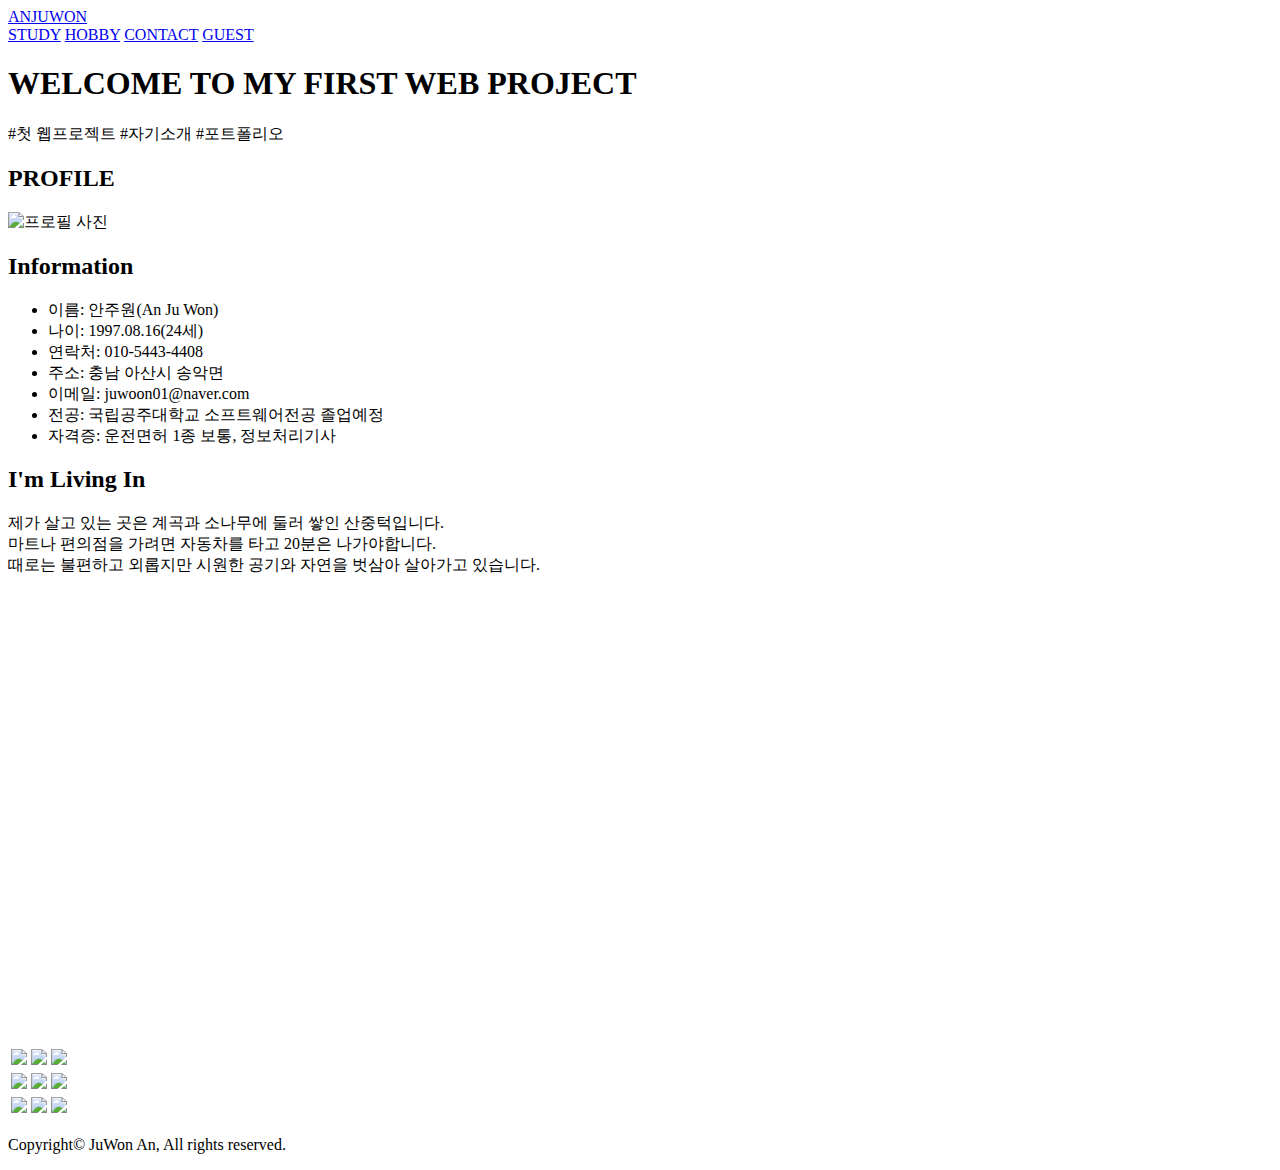
==== index.html @ ea6589c7 "index.html first commit" ====
<!DOCTYPE html>
<html>

<head>
	<meta charset="utf-8">
	<meta name="description" content="자기소개">

	<link rel="stylesheet" type="text/css" href="CSS/main.css">

	<title>안주원의 자기소개</title>
</head>

<body>
	<header class="header">
		<div class="nav_wrap">
			<a class="home" href="index.html">ANJUWON</a>
			<nav class="nav">
				<a href="HTML/study.html">STUDY</a>
				<a href="HTML/hobby.html">HOBBY</a>
				<a href="HTML/contact.html">CONTACT</a>
				<a href="HTML/guest.html">GUEST</a>
			</nav>
		</div>
	</header>

	<section class="intro_bg">
		<div class="welcome">
			<h1>WELCOME TO MY FIRST WEB PROJECT</h1>
			<p>#첫 웹프로젝트 #자기소개 #포트폴리오</p>
		</div>
	</section>


	<div class="profile_wrap">
		<section class="profile">
			<h2 class="section_head">PROFILE</h2>
			<div class="div_left">
				<img src="./Images/profile_photo.jpg" alt="프로필 사진" class="profile_img">
			</div>

			<div class="div_right">
				<h2>Information</h2>
				<ul class="info_list">
					<li>
						<span>이름: </span>
						안주원(An Ju Won)
					</li>
					<li>
						<span>나이: </span>
						1997.08.16(24세)
					</li>
					<li>
						<span>연락처: </span>
						010-5443-4408
					</li>
					<li>
						<span>주소: </span>
						충남 아산시 송악면
					</li>
					<li>
						<span>이메일: </span>
						juwoon01@naver.com
					</li>
					<li>
						<span>전공: </span>
						국립공주대학교 소프트웨어전공 졸업예정
					</li>
					<li>
						<span>자격증: </span>
						운전면허 1종 보통, 정보처리기사
					</li>
				</ul>
			</div>
		</section>
	</div>



	<div class="location">
		<h2 class="section_head">I'm Living In</h2>

		<div class="text_wrap">
			<p class="loc_text">
				제가 살고 있는 곳은 계곡과 소나무에 둘러 쌓인 산중턱입니다.
				<br>
				마트나 편의점을 가려면 자동차를 타고 20분은 나가야합니다.
				<br>
				때로는 불편하고 외롭지만 시원한 공기와 자연을 벗삼아 살아가고 있습니다.
			</p>
		</div>

		<div class="map_wrap">
			<iframe class="map"
				src="https://www.google.com/maps/embed?pb=!1m18!1m12!1m3!1d3198.404693187673!2d126.96898341524535!3d36.71284077996655!2m3!1f0!2f0!3f0!3m2!1i1024!2i768!4f13.1!3m3!1m2!1s0x357add48d93bfc41%3A0xab27e3c24f3430d!2z7Lap7LKt64Ko64-EIOyVhOyCsOyLnCDshqHslYXrqbQg7Iah7JWF66GcNDAw67KI6ri4IDExNy0yNQ!5e0!3m2!1sko!2skr!4v1593007407783!5m2!1sko!2skr"
				width="600" height="450" frameborder="0" style="border:0;" allowfullscreen="" aria-hidden="false" tabindex="0"></iframe>
		</div>

		<table class="photo_table">
			<tr>
				<td>
					<img src="./Images/photo_01.jpg" class="table_img">
				</td>
				<td>
					<img src="./Images/photo_02.jpg" class="table_img">
				</td>
				<td>
					<img src="./Images/photo_03.jpg" class="table_img">
				</td>
			</tr>
			<tr>
				<td>
					<img src="./Images/photo_04.jpg" class="table_img">
				</td>
				<td>
					<img src="./Images/photo_05.jpg" class="table_img">
				</td>
				<td>
					<img src="./Images/photo_06.jpg" class="table_img">
				</td>
			</tr>
			<tr>
				<td>
					<img src="./Images/photo_07.jpg" class="table_img">
				</td>
				<td>
					<img src="./Images/photo_08.jpg" class="table_img">
				</td>
				<td>
					<img src="./Images/photo_09.jpg" class="table_img">
				</td>
			</tr>
		</table>

	</div>


	<footer class="footer">
		<p> Copyright© JuWon An, All rights reserved.</p>
	</footer>


</body>

</html>
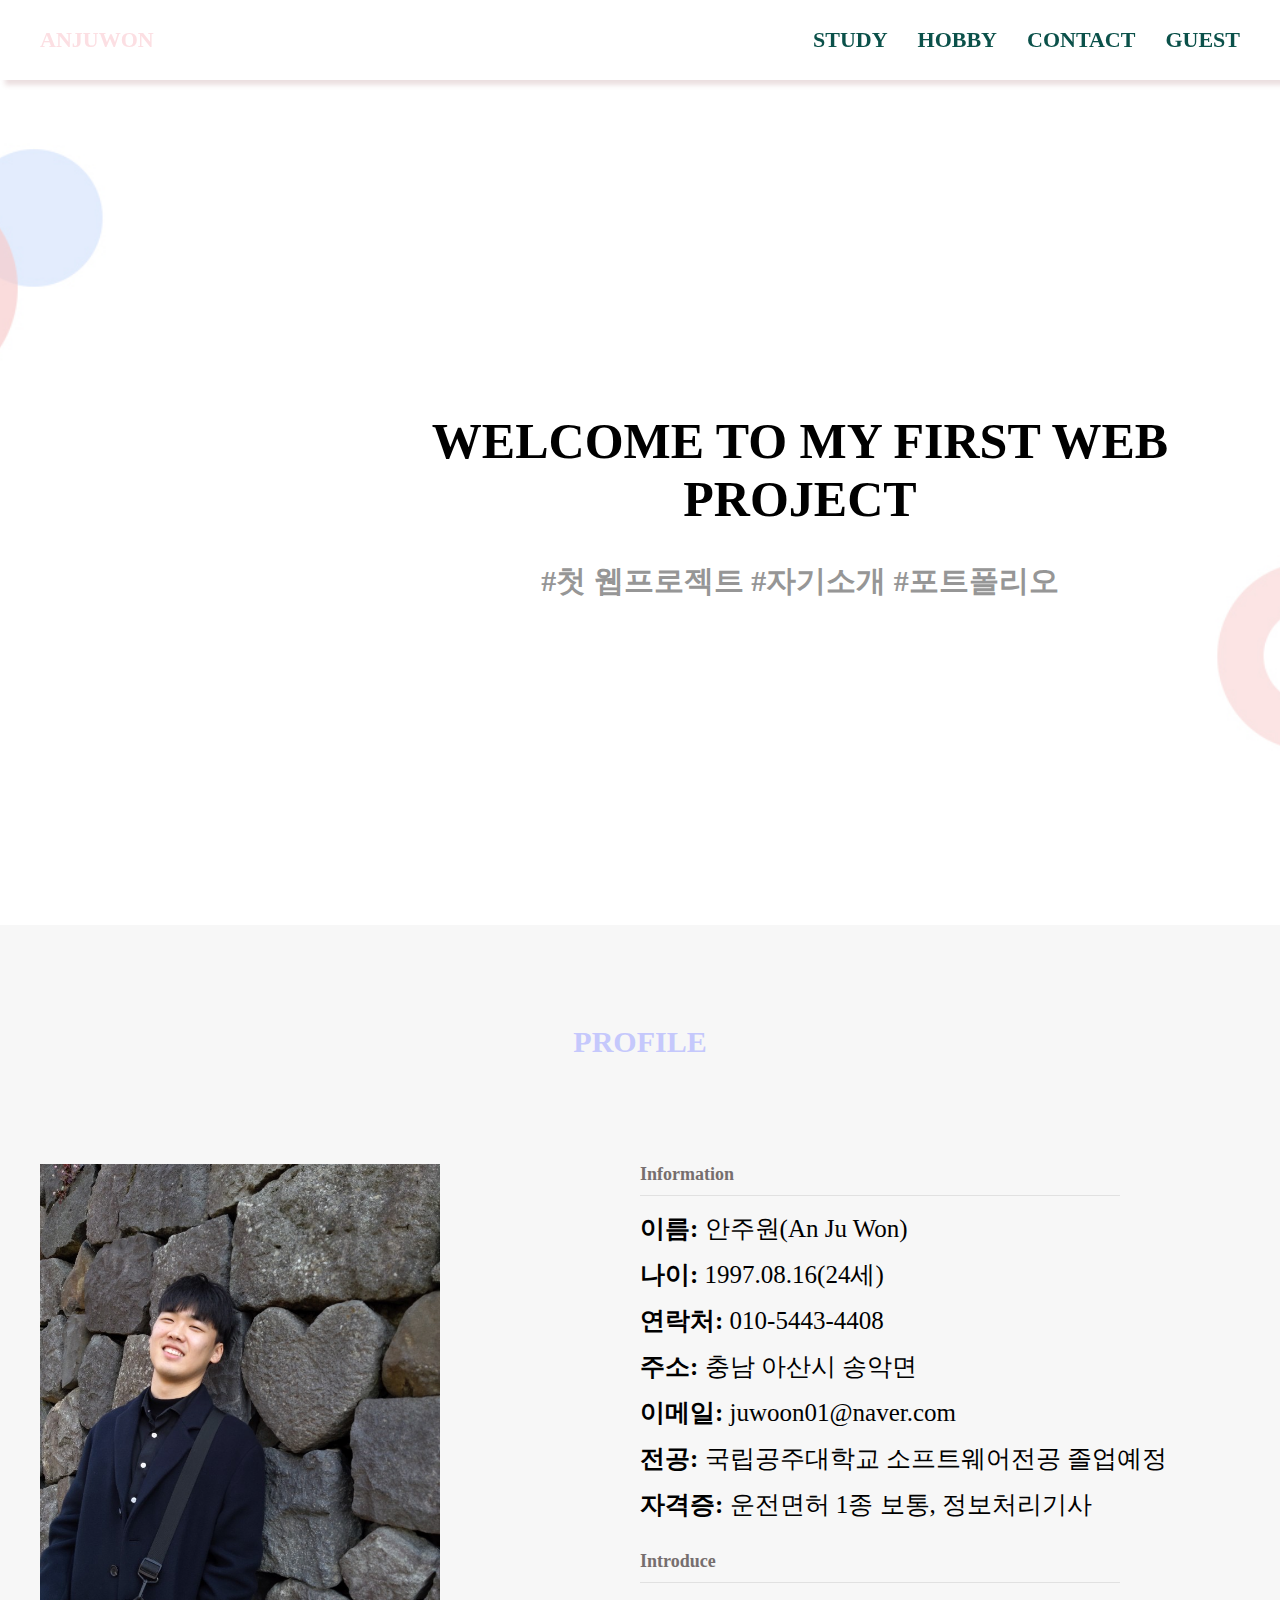
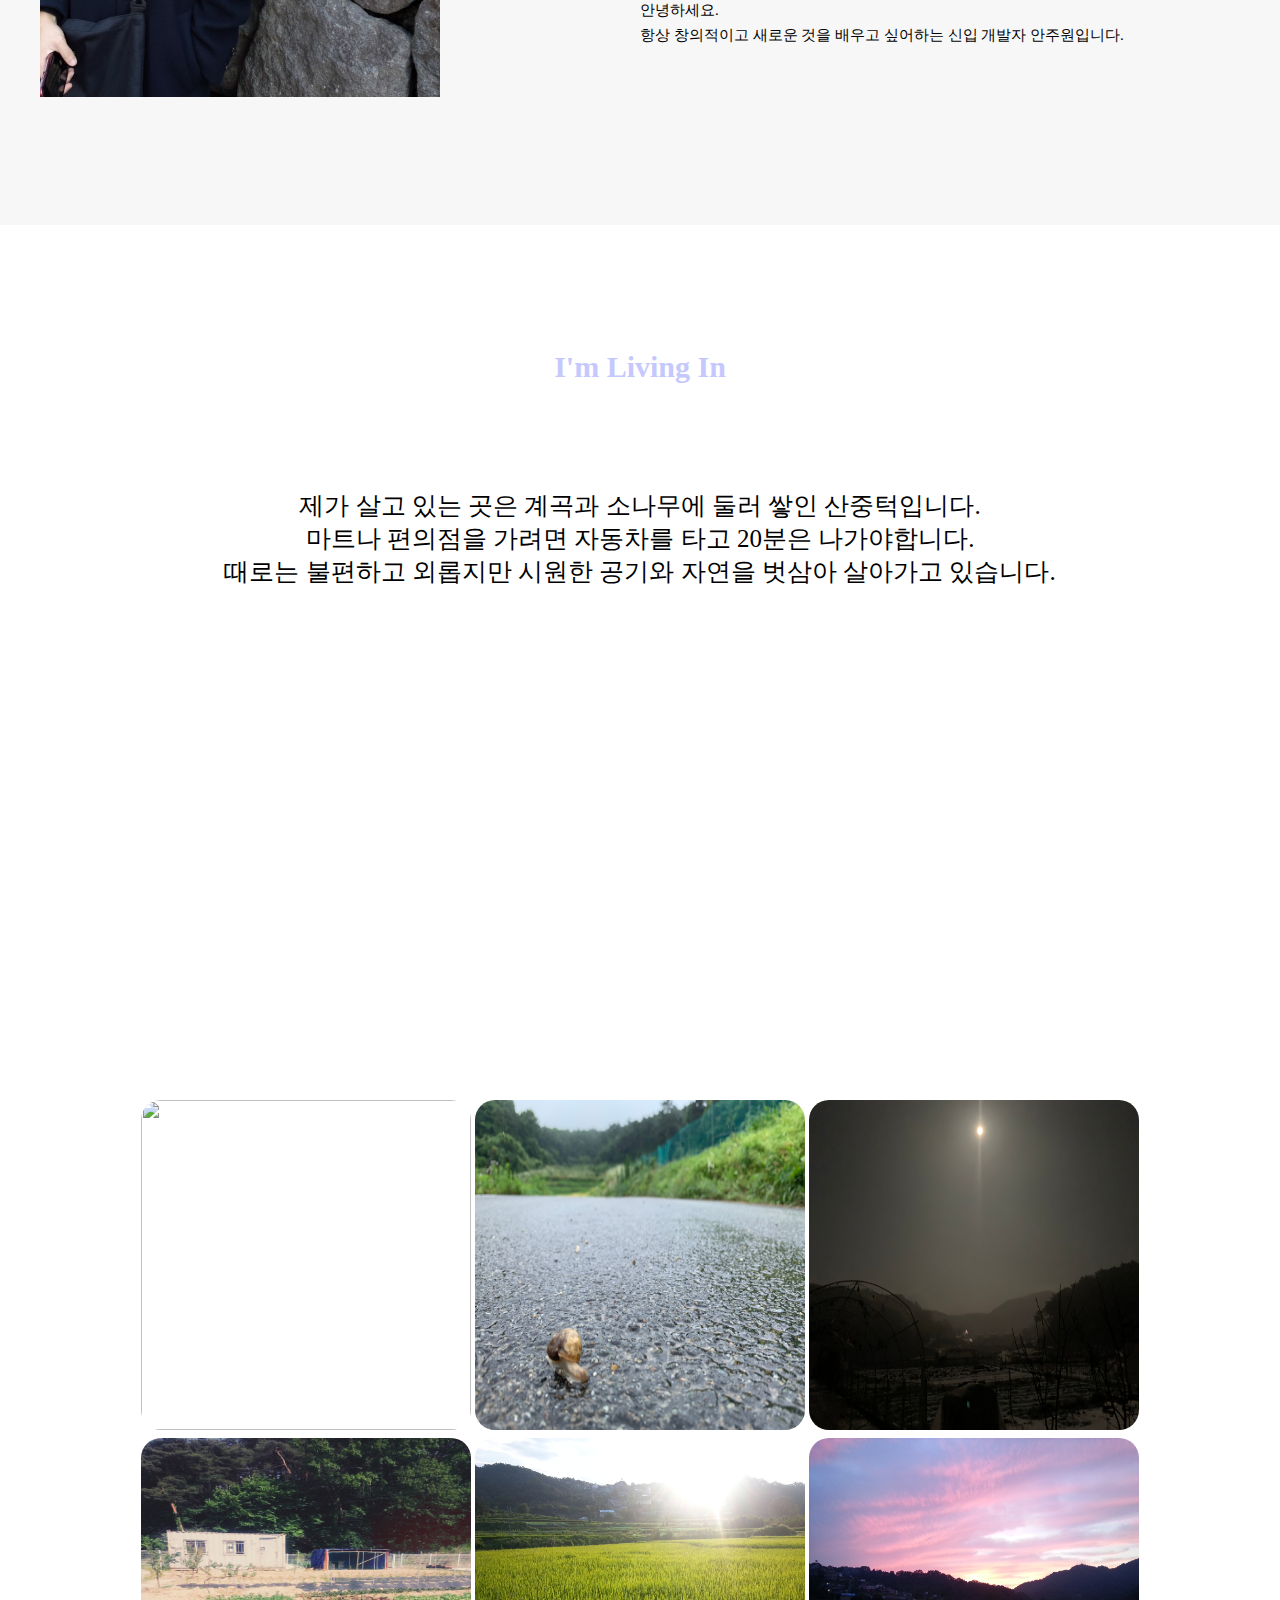
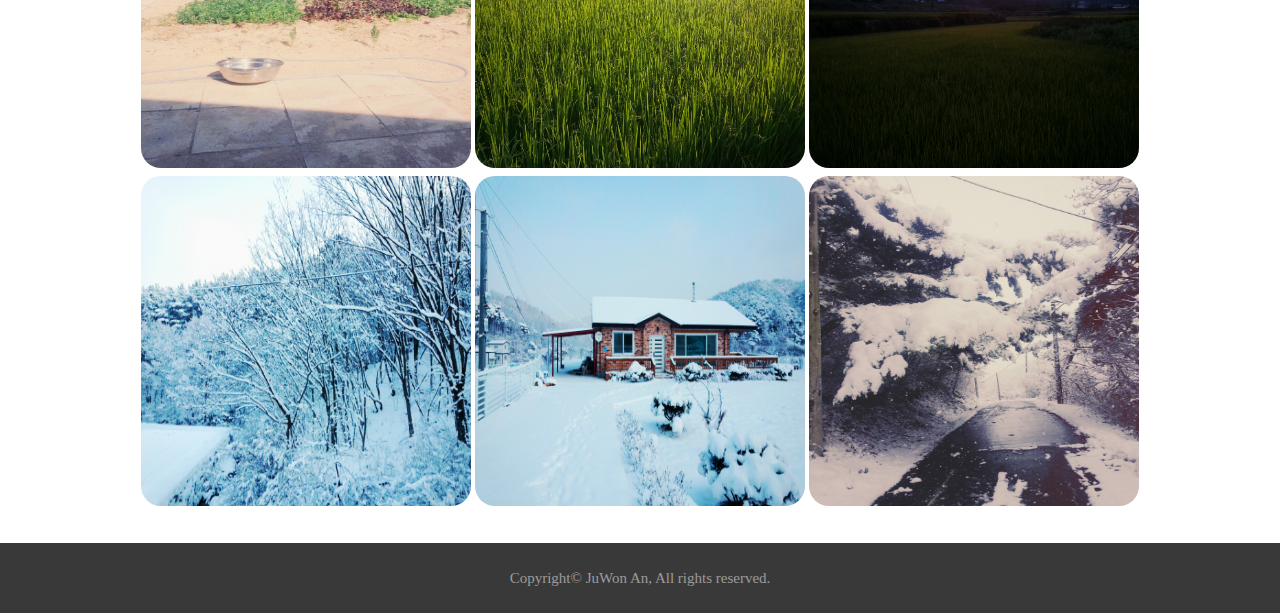
==== commit cff3190d: "web project second commit" ====
--- a/index.html
+++ b/index.html
@@ -70,6 +70,11 @@
 						운전면허 1종 보통, 정보처리기사
 					</li>
 				</ul>
+				<h2>Introduce</h2>
+				<p>
+					안녕하세요. <br>
+					항상 창의적이고 새로운 것을 배우고 싶어하는 신입 개발자 안주원입니다.
+				</p>
 			</div>
 		</section>
 	</div>
--- a/CSS/main.css
+++ b/CSS/main.css
@@ -0,0 +1,200 @@
+@charset "utf-8";
+@import url(http://fonts.googleapis.com/earlyaccess/nanumgothic.css);
+
+body{
+	margin: 0;
+}
+
+.header {
+  background-color: white;
+  position: fixed;
+  top: 0;
+  z-index: 100;
+  width: 100%;
+  height: 80px;
+  box-shadow: 5px 5px 5px rgba(154, 88, 93, 0.2);
+}
+
+.nav_wrap {
+  width: 1200px;
+  margin: 0 auto;
+  height: 60px;
+  margin-top: 10px;
+}
+
+.home {
+  font-size: 22px;
+  float: left;
+  line-height: 60px;
+  color: #fcdfe3;
+  font-weight: bold;
+  text-decoration: none;
+  font-family: 'Poppins';
+}
+
+.nav {
+  float: right;
+}
+
+.nav a {
+  font-size: 22px;
+  margin-left: 30px;
+  float: left;
+  line-height: 60px;
+  color: #0b514a;
+  font-weight: bold;
+  text-decoration: none;
+  font-family: 'Poppins';
+}
+
+.intro_bg {
+  background-image: url('../Images/main_bg.jpg');
+  background-repeat: no-repeat;
+  background-position: center;
+  background-size: cover;
+  width: 100%;
+  height: 100vh;
+}
+
+.welcome {
+  position: absolute;
+  top: 42%;
+  left: 25%;
+  text-align: center;
+}
+
+.welcome>h1 {
+  font-size: 50px;
+  font-weight: 900;
+  font-family: 'Poppins';
+}
+
+.welcome>p {
+  font-size: 30px;
+  font-weight: 900;
+  font-family: 'Nanum Pen Script';
+  color: #969696;
+}
+
+.profile_wrap {
+  height: 100vh;
+  background: #f7f7f7;
+}
+
+.profile {
+  width: 1200px;
+  margin: 0 auto;
+  height: 100vh;
+}
+
+.section_head {
+  text-align: center;
+  font-size: 30px;
+  font-weight: bold;
+  padding-bottom: 80px;
+  padding-top: 100px;
+  font-family: 'Poppins';
+  color: #c5c8fc;
+}
+
+.div_left {
+  width: 50%;
+  box-sizing: border-box;
+  float: left;
+}
+
+.profile_img {
+  width: auto;
+  height: auto;
+  max-width: 400px;
+  max-height: 800px;
+}
+
+.div_right {
+  width: 50%;
+  box-sizing: border-box;
+  float: left;
+}
+
+.div_right>h2 {
+  color: #766e6e;
+  font-size: 18px;
+  border-bottom: 1px solid #e1e1e1;
+  font-weight: bold;
+  padding: 0;
+  margin: 0;
+  padding-bottom: 10px;
+  width: 80%;
+}
+.div_right>p{
+	  font-family: 'Nanum Gothic';
+		font-size: 15px;
+		font-weight: 200;
+		line-height: 25px;
+}
+.info_list {
+  list-style: none;
+  padding-left: 0;
+  font-family: 'Nanum Gothic';
+	margin-bottom: 30px;
+}
+
+.info_list>li {
+  margin: 13px 0px;
+  font-size: 25px;
+}
+
+.info_list>li>span {
+  font-weight: bold;
+}
+
+.location {
+  width: 1200px;
+  margin: 0 auto;
+}
+
+.map_wrap {
+  margin: 0 auto;
+  width: 1000px;
+}
+
+.map {
+  width: 100%;
+}
+
+.text_wrap {
+  margin: 0;
+  padding: 0;
+}
+
+.loc_text {
+  margin-top: : 0;
+  font-family: 'Nanum Gothic';
+  font-size: 25px;
+  text-align: center;
+}
+
+.photo_table {
+  width: 1000px;
+  margin: 30px auto;
+}
+
+.table_img {
+  width: 330px;
+  height: 330px;
+  border-radius: 20px;
+}
+
+.footer {
+  background: #393939;
+  width: 100%;
+  height: 70px;
+}
+
+.footer>p {
+  line-height: 70px;
+  font-family: 'Nanum Gothic';
+  font-size: 15px;
+  text-align: center;
+  color: #9c9c9c;
+}
